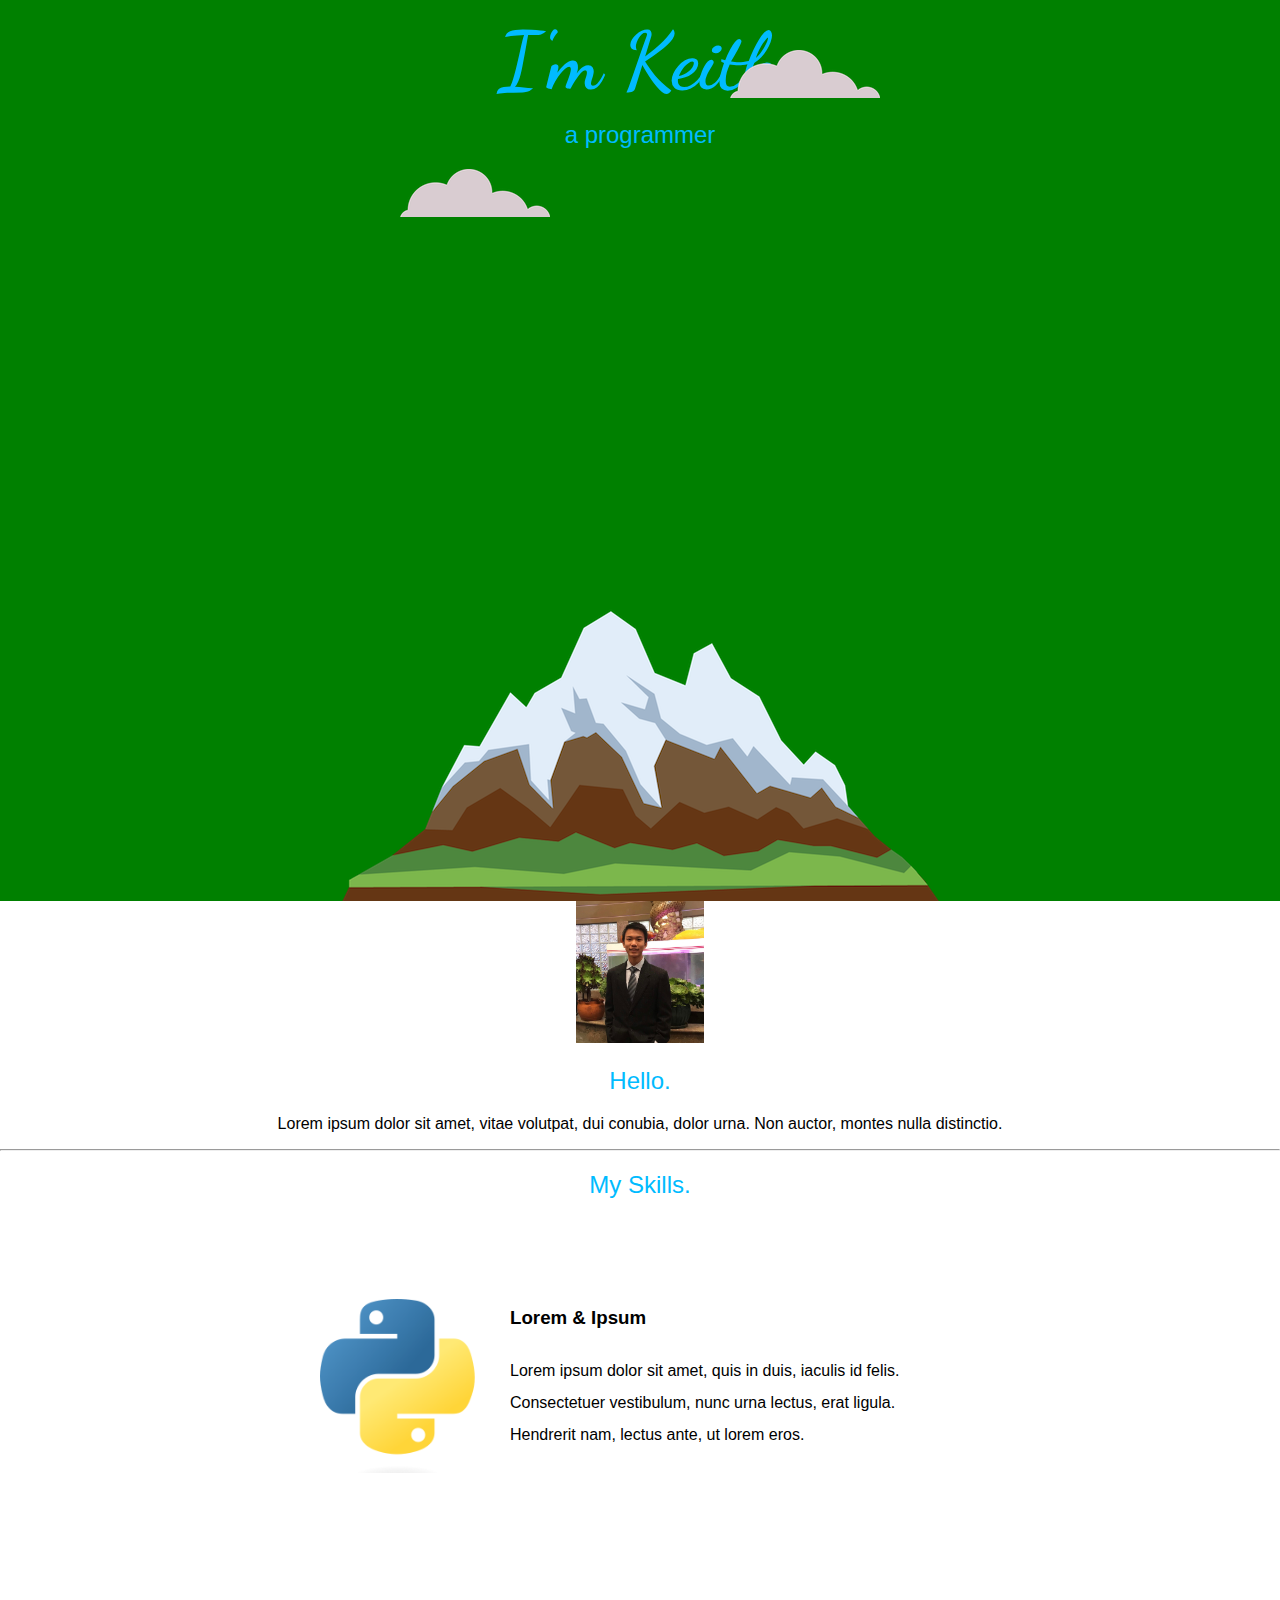
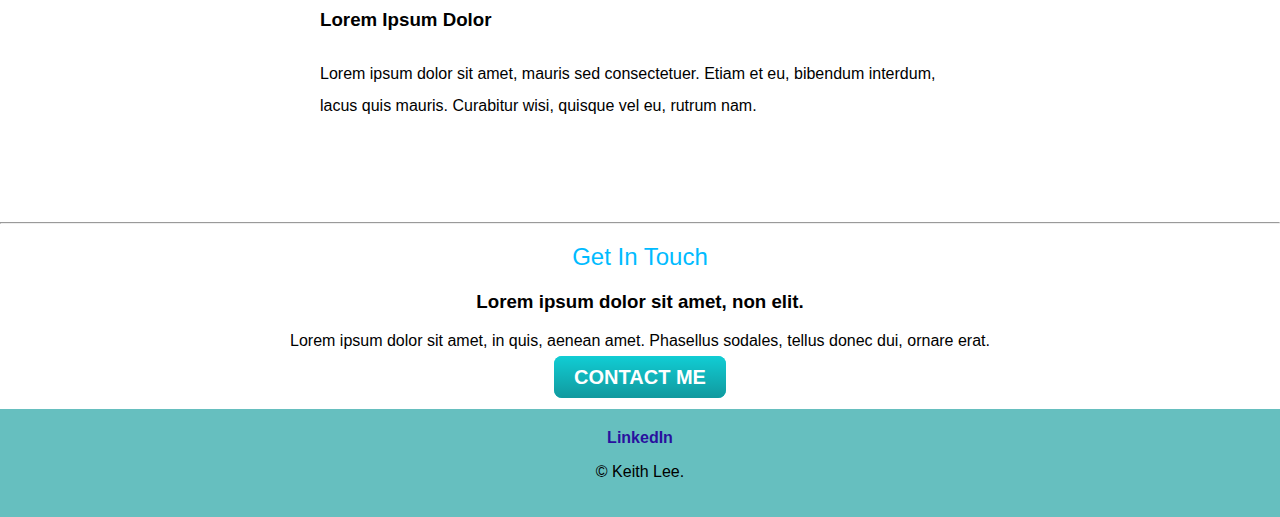
==== index.html @ e5779720 "commit" ====
<!DOCTYPE html>
<html lang="en">
    <head>
        <meta charset="UTF-8">
        <meta http-equiv="X-UA-Compatible" content="IE=edge">
        <meta name="viewport" content="width=device-width, initial-scale=1.0">
        <title>Keith Lee's Website</title>
        <link rel="stylesheet" href="CSS/styles.css">
        <link rel="icon" href="favicon.ico?v=2">
    <link rel="preconnect" href="https://fonts.googleapis.com">
    <link rel="preconnect" href="https://fonts.gstatic.com" crossorigin>
    <link href="https://fonts.googleapis.com/css2?family=Dancing+Script&display=swap" rel="stylesheet">
        <style>
        </style>
    </head>
    <body>
        <div id="top-container">
            <img id="top-cloud" src="CSS/images/cloud.png" alt="cloud image">
            <h1>I'm Keith</h1>
            <h2>a <span style="text-decoration">pro</span>grammer</h2>
            <img id="bottom-cloud" src="CSS/images/cloud.png" alt="cloud image">
            <img id="mountain" src="CSS/images/mountain.png" alt="mountain image">
        </div>

        <div id="middle-container">
            <div class="profile">
                <img id="profile-pic" src="CSS/images/Keith.jpg" alt="">
                <h2>Hello.</h2>
                <p>Lorem ipsum dolor sit amet, vitae volutpat, dui conubia, dolor urna. Non auctor, montes nulla distinctio.</p>
            </div>
            <hr>
            <div class="skills">
                <h2>My Skills.</h2>
                <div class="skill-row">
                    <img class="python-img" src="CSS/images/python.png" alt="python-img">
                    <h3>Lorem & Ipsum</h3>
                    <p>Lorem ipsum dolor sit amet, quis in duis, iaculis id felis. Consectetuer vestibulum, nunc urna lectus,
                        erat ligula. Hendrerit nam, lectus ante, ut lorem eros.</p>
                </div>
                <div class="skill-row">
                    <img class="" src="" alt="">
                    <h3>Lorem Ipsum Dolor</h3>
                    <p>Lorem ipsum dolor sit amet, mauris sed consectetuer. Etiam et eu, bibendum interdum, lacus quis mauris.
                        Curabitur wisi, quisque vel eu, rutrum nam.</p>
                </div>
            </div>
            <hr>
            <div id="contact-me">
                <h2>Get In Touch</h2>
                <h3>Lorem ipsum dolor sit amet, non elit.</h3>
                <p>Lorem ipsum dolor sit amet, in quis, aenean amet. Phasellus sodales, tellus donec dui, ornare erat.</p>
                <a class="btn" href="mailto:redkiinjle@gmail.com">CONTACT ME</a>
            </div>
        </div>


        <div class="bottom-container">
            <a class="footer-link" href="https://www.linkedin.com/in/keith-lee-cpslo/">LinkedIn</a>
            <p>© Keith Lee.</p>
        </div>
    </body>
</html>
---- CSS/styles.css ----
body {
    background-color: white;
    margin: 0;
    text-align: center;
    font-family: Verdana, Geneva, Tahoma, sans-serif;
}

div {
}

h1 {
    margin: 0 auto 0 auto;
    margin-top: 20px;
    font-family: "Dancing Script", cursive;
    font-size: 5rem;
    color: rgb(0, 187, 255);
    line-height: 1;
}

h2 {
    font-weight: normal;
    font-size: 1.5rem;
    color: rgb(0, 187, 255);
}

p{
}

#top-container{
    background-color: green;
    position: relative;
    padding-top: 1px;
    height: 100vh;
}

#middle-container{
}

#bottom-container{
}

#mountain{
    display: block;
    position: absolute;
    bottom: 0;
    left: 50%;
    transform: translate(-50%);
}

#top-cloud {
    position: absolute;
    right: 400px;
    top: 50px;
}
#bottom-cloud{
    position: absolute;
    left: 400px;
    bottom: 300;
}

.skill-row {
    margin: 100px auto;
    width: 50%;
    text-align: left;
    line-height: 2;
}

.python-img {
    width: 25%; /*25% size of the parent (the div)*/
    float: left;
    margin-right: 30px;
}

#profile-pic {
    width: 10%;
}

.bottom-container{
    background-color: #66BFBF;
    padding: 20px 0;
}

a{
    color: #29119e;
    text-decoration: none;
    font-weight: bold;
}

#contact-me {
    padding-bottom: 20px;
}

.btn {
    background: #11cdd4;
    background-image: -webkit-linear-gradient(top, #11cdd4, #11999e);
    background-image: -moz-linear-gradient(top, #11cdd4, #11999e);
    background-image: -ms-linear-gradient(top, #11cdd4, #11999e);
    background-image: -o-linear-gradient(top, #11cdd4, #11999e);
    background-image: linear-gradient(to bottom, #11cdd4, #11999e);
    -webkit-border-radius: 8;
    -moz-border-radius: 8;
    border-radius: 8px;
    font-family: Arial;
    color: #ffffff;
    font-size: 20px;
    padding: 10px 20px 10px 20px;
    text-decoration: none;
}

.btn:hover {
    background: #30e3cb;
    background-image: -webkit-linear-gradient(top, #30e3cb, #2bc4ad);
    background-image: -moz-linear-gradient(top, #30e3cb, #2bc4ad);
    background-image: -ms-linear-gradient(top, #30e3cb, #2bc4ad);
    background-image: -o-linear-gradient(top, #30e3cb, #2bc4ad);
    background-image: linear-gradient(to bottom, #30e3cb, #2bc4ad);
    text-decoration: none;
}
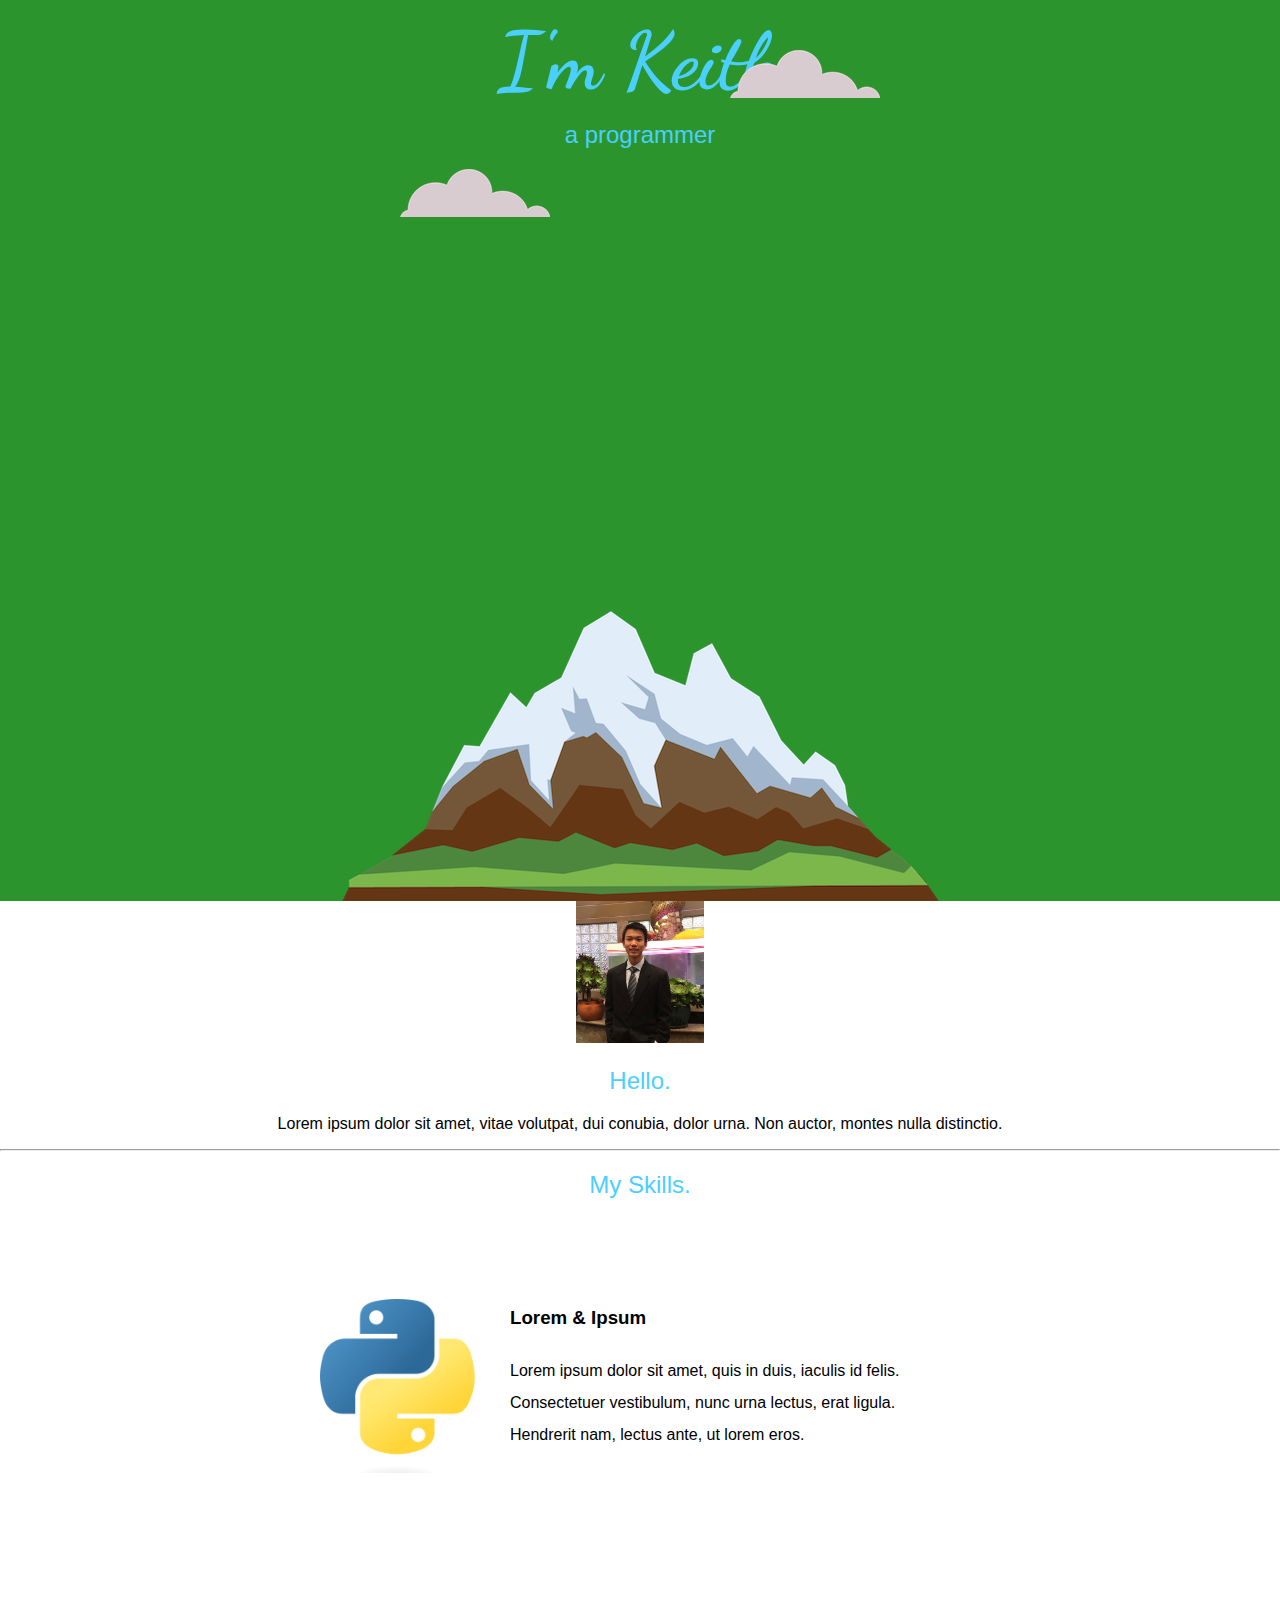
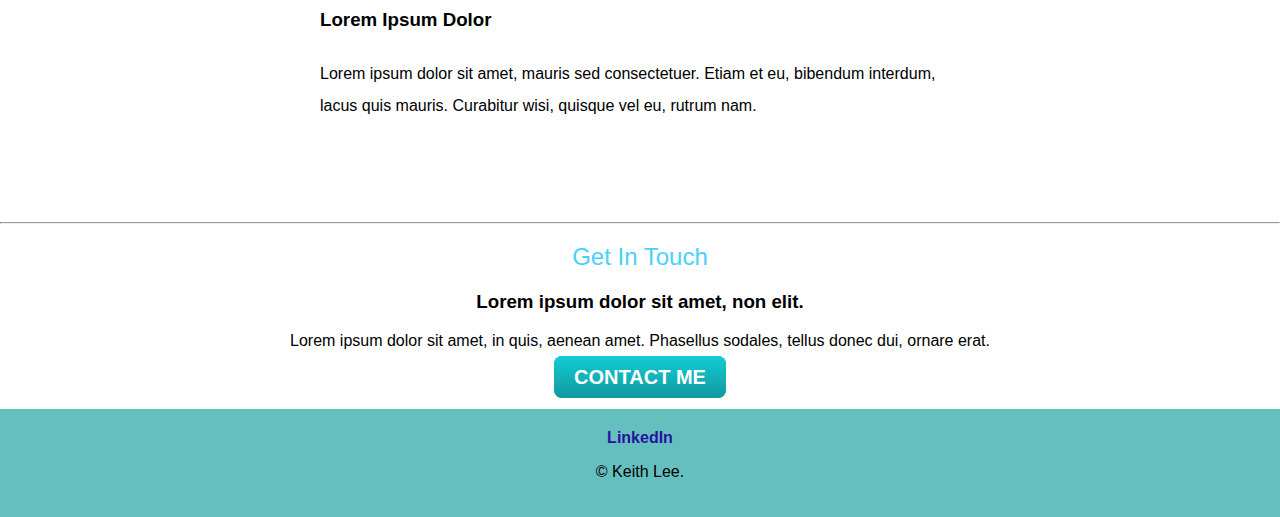
==== commit 82c6d95b: "commit" ====
--- a/index.html
+++ b/index.html
@@ -17,7 +17,7 @@
         <div id="top-container">
             <img id="top-cloud" src="CSS/images/cloud.png" alt="cloud image">
             <h1>I'm Keith</h1>
-            <h2>a <span style="text-decoration">pro</span>grammer</h2>
+            <h2>a <span style="text-decoration:none">pro</span>grammer</h2>
             <img id="bottom-cloud" src="CSS/images/cloud.png" alt="cloud image">
             <img id="mountain" src="CSS/images/mountain.png" alt="mountain image">
         </div>
@@ -58,5 +58,11 @@
             <a class="footer-link" href="https://www.linkedin.com/in/keith-lee-cpslo/">LinkedIn</a>
             <p>© Keith Lee.</p>
         </div>
+
+    <div>
+        <ul class="circles">
+            <li></li>
+        </ul>
+    </div>
     </body>
-</html>+</html>
--- a/CSS/styles.css
+++ b/CSS/styles.css
@@ -13,21 +13,21 @@
     margin-top: 20px;
     font-family: "Dancing Script", cursive;
     font-size: 5rem;
-    color: rgb(0, 187, 255);
+    color: rgb(75, 207, 255);
     line-height: 1;
 }
 
 h2 {
     font-weight: normal;
     font-size: 1.5rem;
-    color: rgb(0, 187, 255);
+    color: rgb(75, 207, 255);
 }
 
 p{
 }
 
 #top-container{
-    background-color: green;
+    background-color: rgb(44, 148, 44);
     position: relative;
     padding-top: 1px;
     height: 100vh;
@@ -45,6 +45,7 @@
     bottom: 0;
     left: 50%;
     transform: translate(-50%);
+    z-index: 100;
 }
 
 #top-cloud {
@@ -116,3 +117,37 @@
     background-image: linear-gradient(to bottom, #30e3cb, #2bc4ad);
     text-decoration: none;
 }
+
+.circles {
+    top: 0;
+    position: absolute;
+    width: 100%;
+    height: 100vh;
+    overflow: hidden;
+}
+
+.circles li {
+    position: absolute;
+    display: block;
+    list-style: none;
+    background: white;
+    opacity: 0.1;
+    animation: animate 5s infinite;
+    border-radius: 50%;
+    bottom: -200px;
+    z-index: 99;
+}
+
+.circles li:nth-child(1) {
+    left: 5%;
+    width: 80px;
+    height: 80px;
+}
+
+@keyframes animate {
+    100% {
+        transform: translateY(-130vh);
+        opacity: 0;
+    }
+
+}
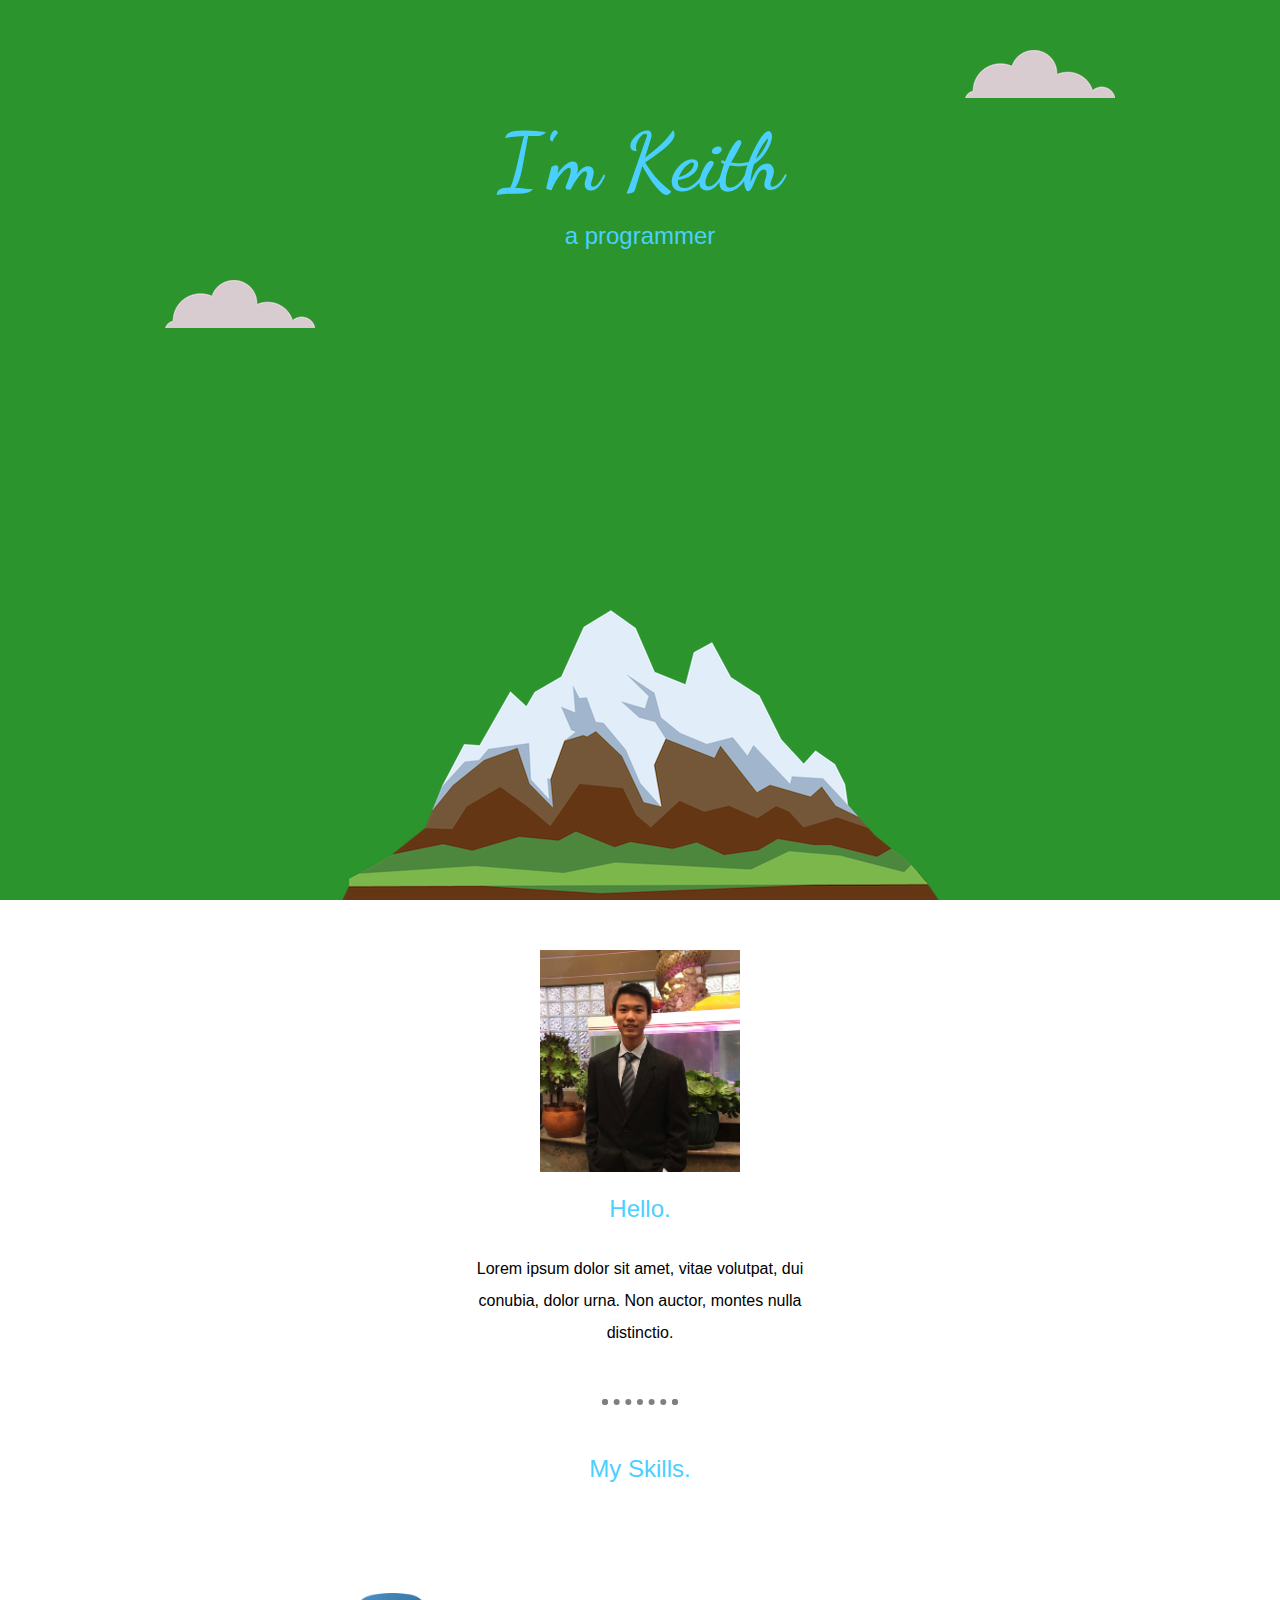
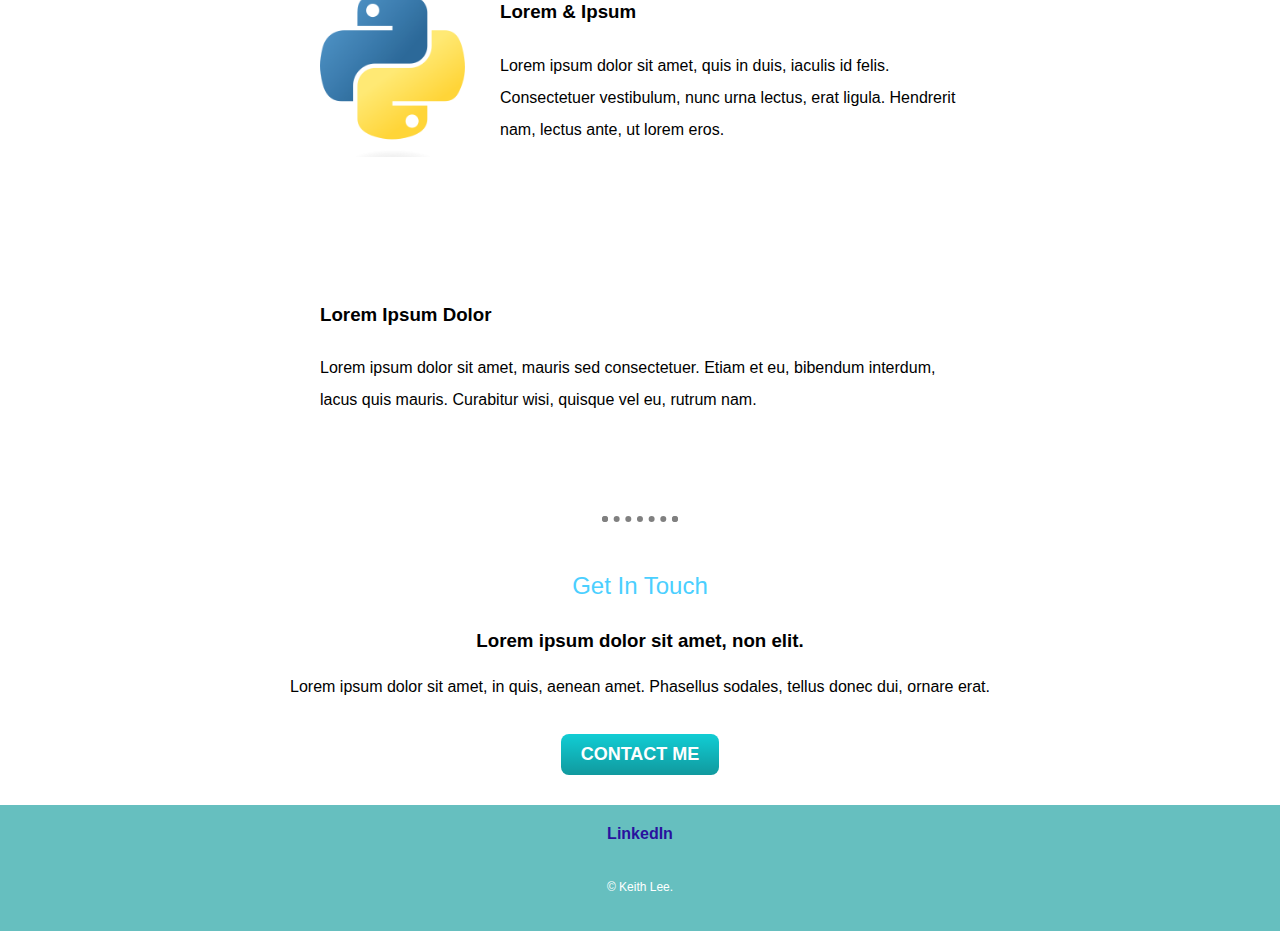
==== commit 96257f01: "commit" ====
--- a/index.html
+++ b/index.html
@@ -26,7 +26,7 @@
             <div class="profile">
                 <img id="profile-pic" src="CSS/images/Keith.jpg" alt="">
                 <h2>Hello.</h2>
-                <p>Lorem ipsum dolor sit amet, vitae volutpat, dui conubia, dolor urna. Non auctor, montes nulla distinctio.</p>
+                <p class="intro">Lorem ipsum dolor sit amet, vitae volutpat, dui conubia, dolor urna. Non auctor, montes nulla distinctio.</p>
             </div>
             <hr>
             <div class="skills">
@@ -56,7 +56,7 @@
 
         <div class="bottom-container">
             <a class="footer-link" href="https://www.linkedin.com/in/keith-lee-cpslo/">LinkedIn</a>
-            <p>© Keith Lee.</p>
+            <p class="copyright">© Keith Lee.</p>
         </div>
 
     <div>
--- a/CSS/styles.css
+++ b/CSS/styles.css
@@ -21,19 +21,41 @@
     font-weight: normal;
     font-size: 1.5rem;
     color: rgb(75, 207, 255);
+    padding-bottom: 10px;
 }
 
 p{
+    line-height: 2;
 }
+
+hr{
+    border: dotted 6px;
+    border-bottom: none;
+    width: 5%;
+    margin: 50px auto;
+}
+
+a {
+    color: #29119e;
+    text-decoration: none;
+    font-weight: bold;
+    font-family: Verdana, Geneva, Tahoma, sans-serif;
+    margin: 10px 20px;
+}
+
+a:hover {
+    color:#11999e
+}
+
 
 #top-container{
     background-color: rgb(44, 148, 44);
     position: relative;
-    padding-top: 1px;
     height: 100vh;
 }
 
 #middle-container{
+    margin-top: 50px;
 }
 
 #bottom-container{
@@ -49,14 +71,25 @@
 }
 
 #top-cloud {
-    position: absolute;
-    right: 400px;
-    top: 50px;
+    position: relative;
+    left: 400px;
+    margin-top: 50px;
 }
 #bottom-cloud{
-    position: absolute;
-    left: 400px;
+    position: relative;
+    right: 400px;
     bottom: 300;
+}
+
+.intro {
+    width: 30%;
+    margin: auto;
+}
+
+.copyright {
+    color: #ffffff;
+    font-size: 0.75rem;
+    padding: 20px 0 0;
 }
 
 .skill-row {
@@ -67,24 +100,18 @@
 }
 
 .python-img {
-    width: 25%; /*25% size of the parent (the div)*/
+    width: 150px; /*25% size of the parent (the div)*/
     float: left;
     margin-right: 30px;
 }
 
 #profile-pic {
-    width: 10%;
+    width: 200px;
 }
 
 .bottom-container{
     background-color: #66BFBF;
     padding: 20px 0;
-}
-
-a{
-    color: #29119e;
-    text-decoration: none;
-    font-weight: bold;
 }
 
 #contact-me {
@@ -101,11 +128,13 @@
     -webkit-border-radius: 8;
     -moz-border-radius: 8;
     border-radius: 8px;
-    font-family: Arial;
+    font-family: Verdana, Geneva, Tahoma, sans-serif;
     color: #ffffff;
-    font-size: 20px;
+    font-size: 18px;
     padding: 10px 20px 10px 20px;
     text-decoration: none;
+    display: inline-block;
+    margin-top: 15px;
 }
 
 .btn:hover {
@@ -116,6 +145,7 @@
     background-image: -o-linear-gradient(top, #30e3cb, #2bc4ad);
     background-image: linear-gradient(to bottom, #30e3cb, #2bc4ad);
     text-decoration: none;
+
 }
 
 .circles {
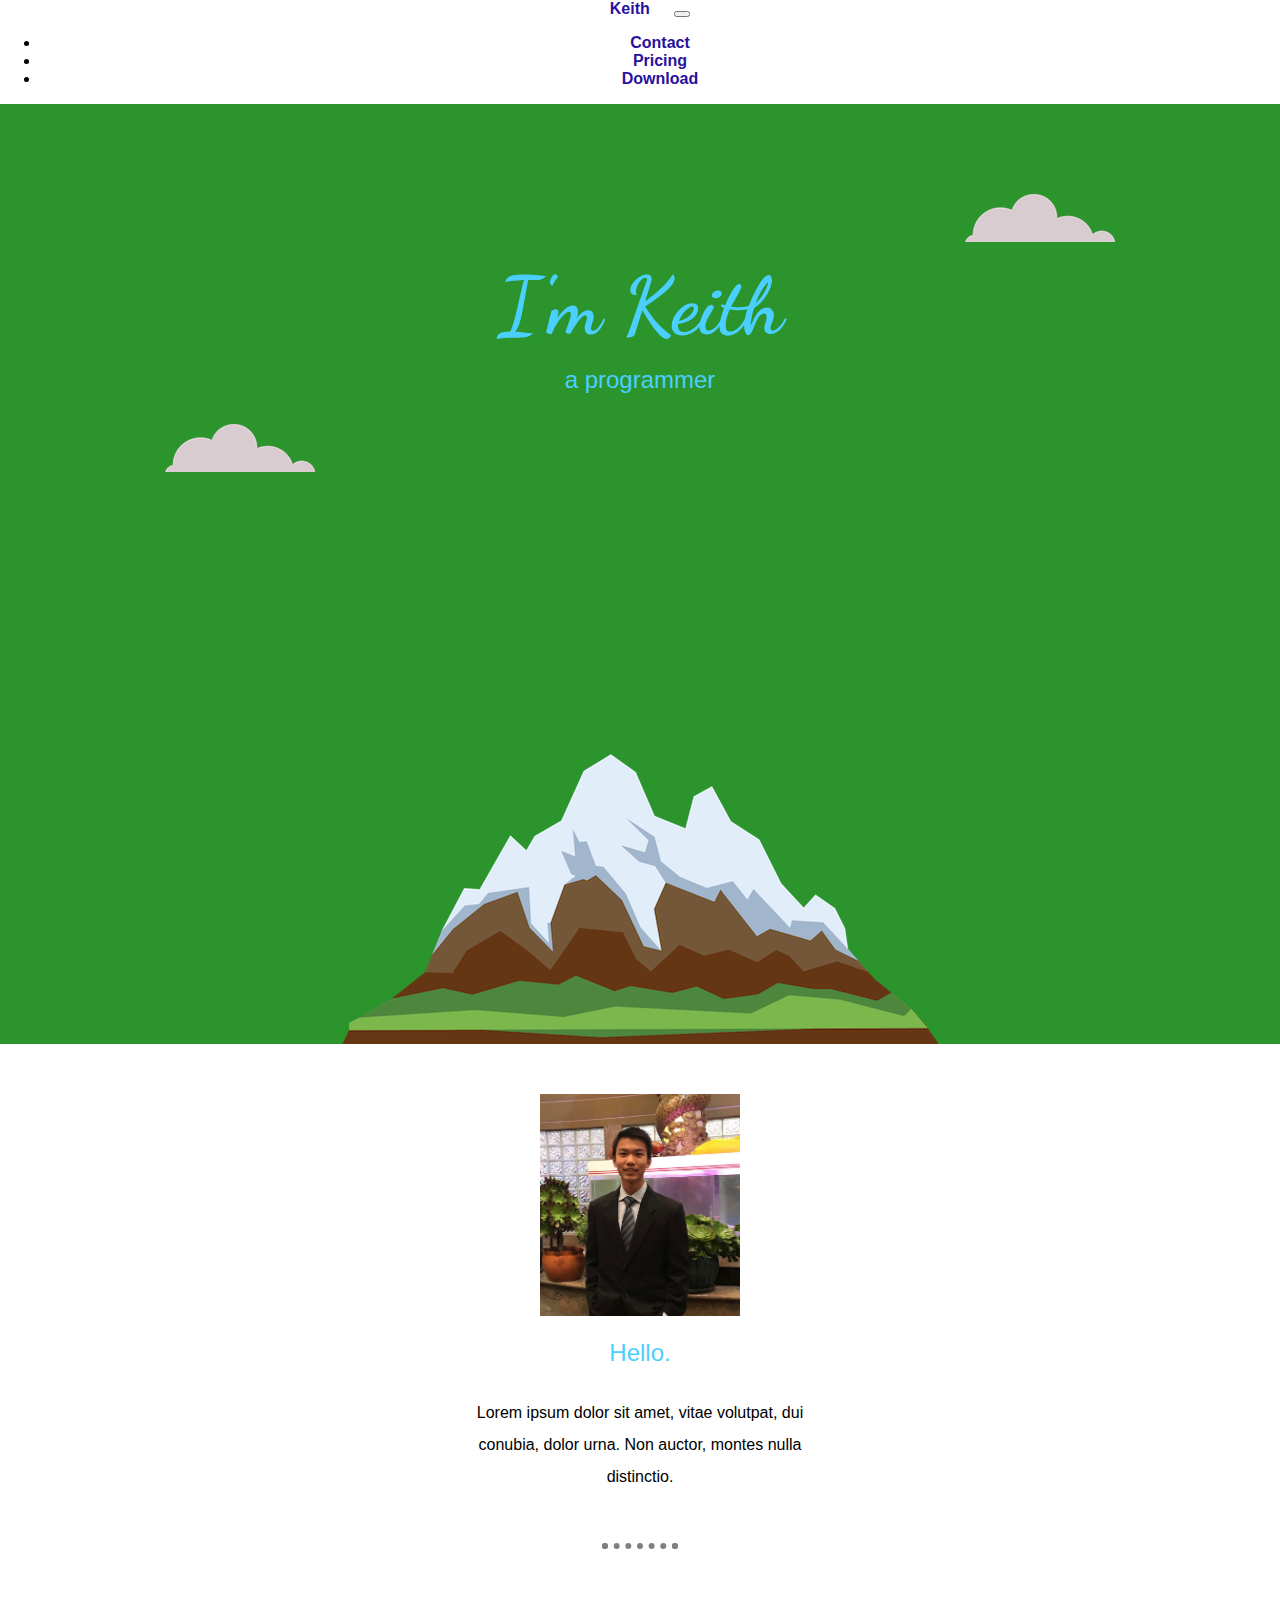
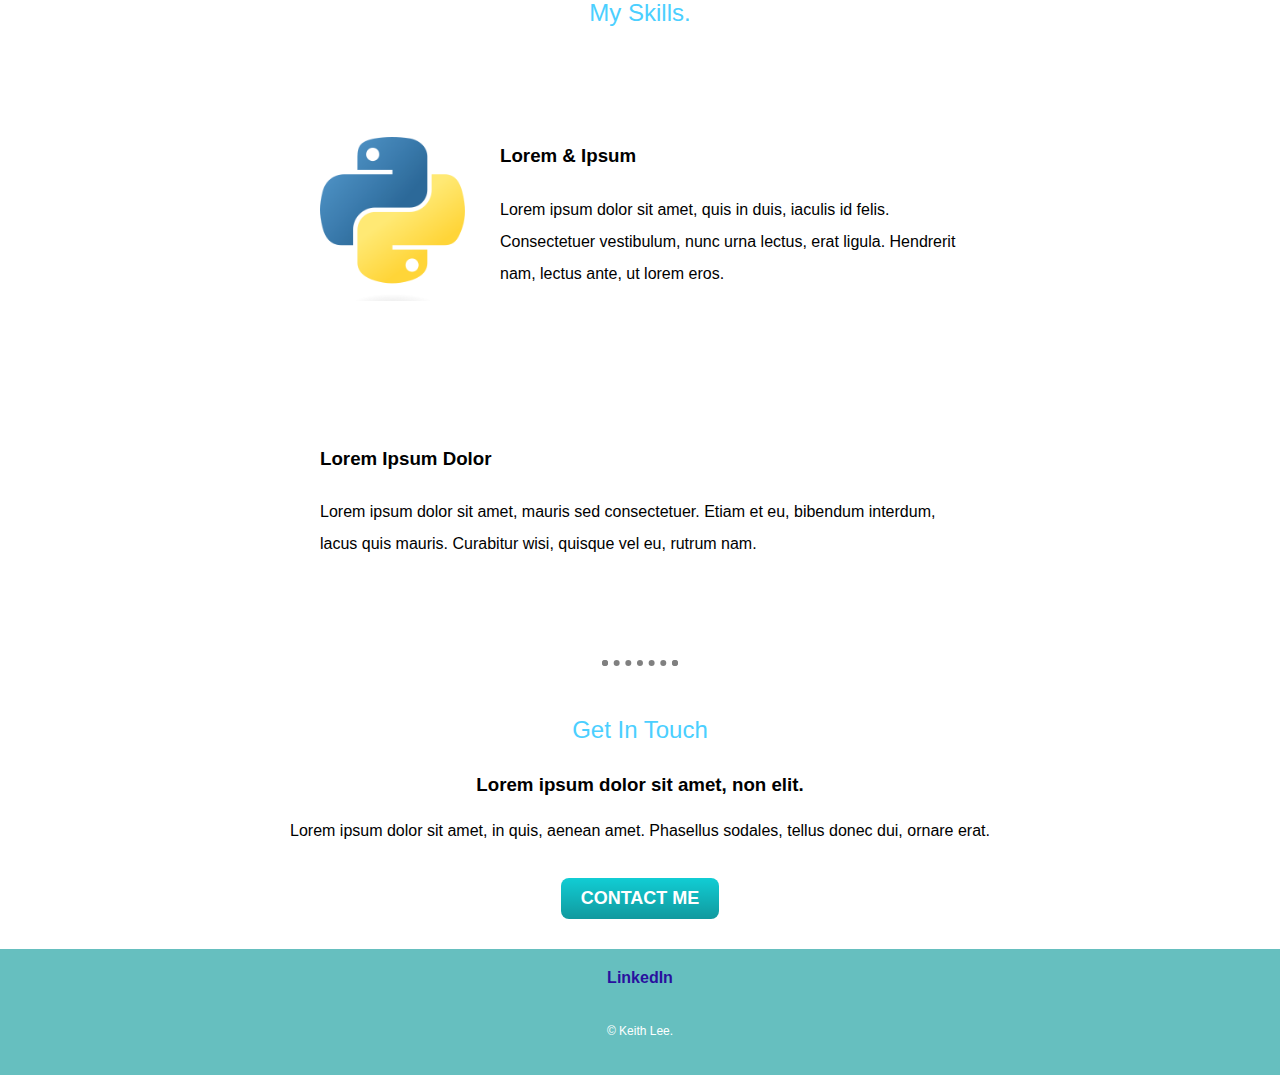
==== commit a2bce3dd: "adding bootstrap" ====
--- a/index.html
+++ b/index.html
@@ -5,15 +5,39 @@
         <meta http-equiv="X-UA-Compatible" content="IE=edge">
         <meta name="viewport" content="width=device-width, initial-scale=1.0">
         <title>Keith Lee's Website</title>
+        <link href="https://cdn.jsdelivr.net/npm/bootstrap@5.3.0-alpha1/dist/css/bootstrap.min.css" rel="stylesheet"
+            integrity="sha384-GLhlTQ8iRABdZLl6O3oVMWSktQOp6b7In1Zl3/Jr59b6EGGoI1aFkw7cmDA6j6gD" crossorigin="anonymous">
         <link rel="stylesheet" href="CSS/styles.css">
         <link rel="icon" href="favicon.ico?v=2">
-    <link rel="preconnect" href="https://fonts.googleapis.com">
-    <link rel="preconnect" href="https://fonts.gstatic.com" crossorigin>
-    <link href="https://fonts.googleapis.com/css2?family=Dancing+Script&display=swap" rel="stylesheet">
+        <link rel="preconnect" href="https://fonts.googleapis.com">
+        <link rel="preconnect" href="https://fonts.gstatic.com" crossorigin>
+        <link href="https://fonts.googleapis.com/css2?family=Dancing+Script&display=swap" rel="stylesheet">
         <style>
         </style>
     </head>
     <body>
+        
+        <nav class="navbar fixed-top navbar-expand-sm bg-dark navbar-dark">
+            <a class="navbar-brand" href="">Keith</a>
+            <button class="navbar-toggler" type="button" data-bs-toggle="collapse" data-bs-target="#navbarTogglerDemo01"
+                aria-controls="navbarTogglerDemo01" aria-expanded="false" aria-label="Toggle navigation">
+                <span class="navbar-toggler-icon"></span>
+            </button>
+            <div class="collapse navbar-collapse" id="navbarTogglerDemo01">
+                <ul class="navbar-nav ms-auto">
+                    <li class="nav-item">
+                        <a class="nav-link" href="">Contact</a>
+                    </li>
+                    <li class="nav-item">
+                        <a class="nav-link" href="">Pricing</a>
+                    </li>
+                    <li class="nav-item">
+                        <a class="nav-link" href="">Download</a>
+                    </li>
+                </ul>
+            </div>
+        </nav>
+
         <div id="top-container">
             <img id="top-cloud" src="CSS/images/cloud.png" alt="cloud image">
             <h1>I'm Keith</h1>
--- a/CSS/styles.css
+++ b/CSS/styles.css
@@ -49,6 +49,7 @@
 
 
 #top-container{
+    padding-top: 40px;
     background-color: rgb(44, 148, 44);
     position: relative;
     height: 100vh;
